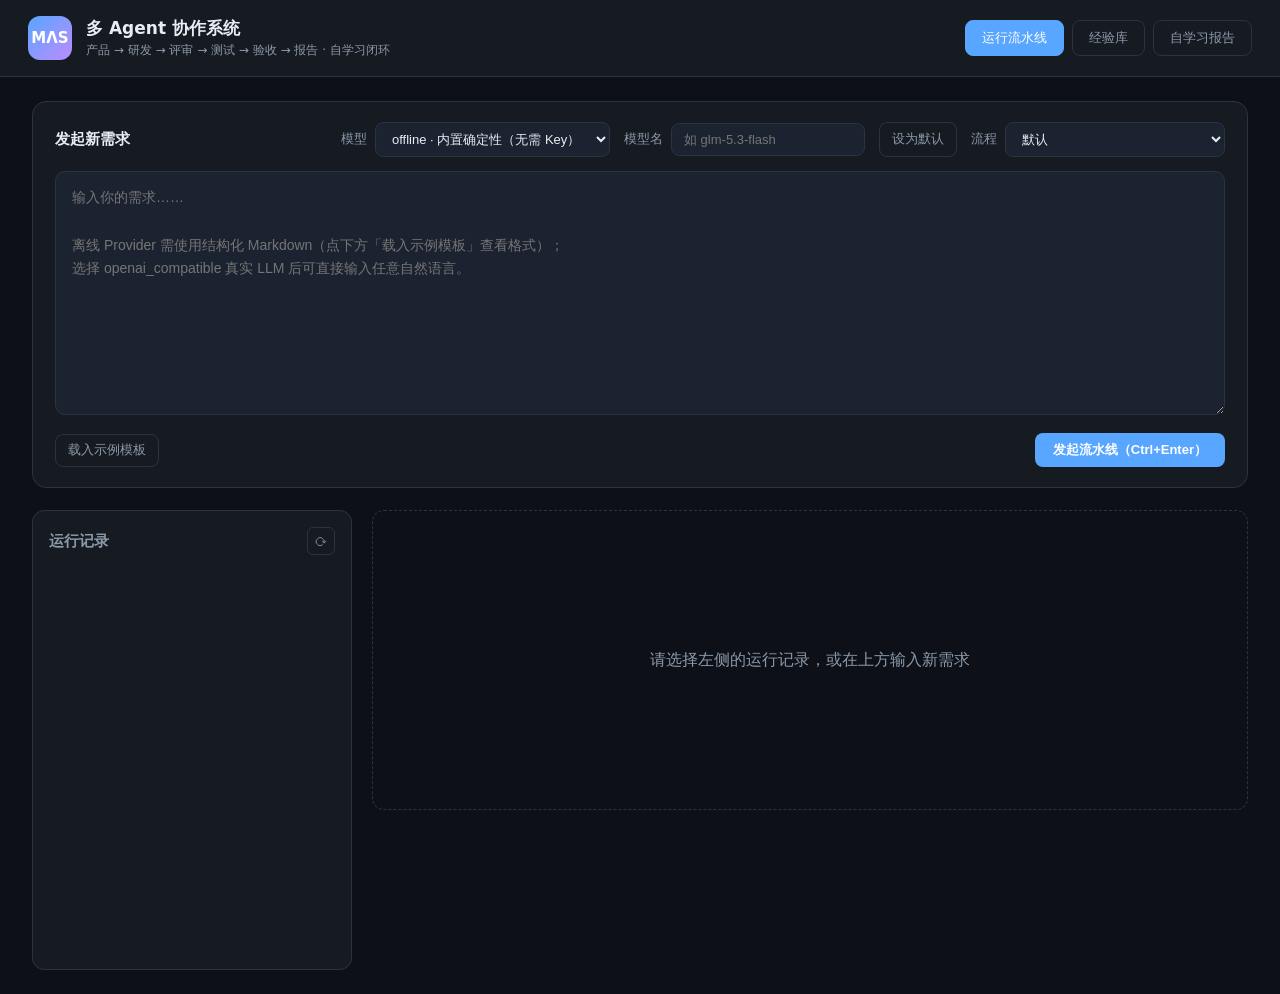
==== frontend/index.html @ 4d5acef0 "first commit" ====
<!DOCTYPE html>
<html lang="zh-CN">
<head>
  <meta charset="UTF-8">
  <meta name="viewport" content="width=device-width, initial-scale=1.0">
  <title>多 Agent 协作系统 · 运行面板</title>
  <link rel="stylesheet" href="style.css">
</head>
<body>
  <header class="topbar">
    <div class="brand">
      <span class="logo">MΛS</span>
      <div>
        <h1>多 Agent 协作系统</h1>
        <p>产品 → 研发 → 评审 → 测试 → 验收 → 报告 · 自学习闭环</p>
      </div>
    </div>
    <nav class="tabs">
      <button class="tab active" data-view="runs">运行流水线</button>
      <button class="tab" data-view="experience">经验库</button>
      <button class="tab" data-view="learning">自学习报告</button>
    </nav>
  </header>

  <main>
    <!-- 运行视图 -->
    <section id="view-runs" class="view active">
      <!-- 对话入口：输入文字需求，发起一次流水线 -->
      <div class="composer">
        <div class="composer-head">
          <span class="composer-title">发起新需求</span>
          <div class="composer-controls">
            <label class="control">
              <span class="control-label">模型</span>
              <select id="llm-provider">
                <option value="offline">offline · 内置确定性（无需 Key）</option>
                <option value="openai_compatible">openai_compatible · 真实 LLM</option>
              </select>
            </label>
            <label class="control" id="model-control" hidden>
              <span class="control-label">模型名</span>
              <input id="llm-model" type="text" list="model-presets" placeholder="如 glm-5.3-flash">
              <datalist id="model-presets"></datalist>
            </label>
            <button id="save-llm" class="ghost-btn" title="把当前模型/Provider 写回 config/system.yaml，作为以后运行的默认值">设为默认</button>
            <label class="control">
              <span class="control-label">流程</span>
              <select id="new-profile">
                <option value="">默认</option>
                <option value="strict">strict（含方案评审）</option>
                <option value="lean">lean（裁剪代码审查）</option>
              </select>
            </label>
          </div>
        </div>
        <textarea id="new-requirement" rows="9"
          placeholder="输入你的需求……&#10;&#10;离线 Provider 需使用结构化 Markdown（点下方「载入示例模板」查看格式）；&#10;选择 openai_compatible 真实 LLM 后可直接输入任意自然语言。"></textarea>
        <div class="composer-bar">
          <button id="load-example" class="ghost-btn">载入示例模板</button>
          <span id="composer-status" class="composer-status"></span>
          <button id="start-run" class="primary">发起流水线（Ctrl+Enter）</button>
        </div>
      </div>
      <div class="runs-grid">
        <aside class="run-list">
          <div class="panel-title">
            <h2>运行记录</h2>
            <button id="refresh-runs" class="ghost" title="刷新">⟳</button>
          </div>
          <ul id="runs"></ul>
        </aside>
        <section class="run-detail" id="run-detail">
          <div class="empty">请选择左侧的运行记录，或在上方输入新需求</div>
        </section>
      </div>
    </section>

    <!-- 经验库视图 -->
    <section id="view-experience" class="view">
      <div class="panel-title">
        <h2>分级经验库</h2>
        <div class="filters" id="tier-filters">
          <button class="chip active" data-tier="all">全部</button>
          <button class="chip" data-tier="L1">L1 即时</button>
          <button class="chip" data-tier="L2">L2 项目</button>
          <button class="chip" data-tier="L3">L3 全局</button>
        </div>
      </div>
      <div id="experience-stats" class="stats-row"></div>
      <div id="experience-list" class="exp-list"></div>
    </section>

    <!-- 自学习报告视图 -->
    <section id="view-learning" class="view">
      <div class="panel-title"><h2>自学习效果报告</h2></div>
      <div id="metrics-chart" class="chart"></div>
      <article id="learning-report" class="markdown"></article>
    </section>
  </main>

  <script src="app.js"></script>
</body>
</html>
---- frontend/style.css ----
:root {
  --bg: #0d1117;
  --panel: #161b22;
  --panel-2: #1c2330;
  --border: #2b3242;
  --text: #e6edf3;
  --muted: #8b98a9;
  --accent: #58a6ff;
  --green: #3fb950;
  --red: #f85149;
  --orange: #d29922;
  --purple: #bc8cff;
}

* { box-sizing: border-box; margin: 0; padding: 0; }

body {
  background: var(--bg);
  color: var(--text);
  font-family: "Segoe UI", "Microsoft YaHei", system-ui, sans-serif;
  min-height: 100vh;
}

/* 顶栏 */
.topbar {
  display: flex;
  justify-content: space-between;
  align-items: center;
  padding: 16px 28px;
  border-bottom: 1px solid var(--border);
  background: var(--panel);
  flex-wrap: wrap;
  gap: 12px;
}
.brand { display: flex; align-items: center; gap: 14px; }
.logo {
  width: 44px; height: 44px;
  display: grid; place-items: center;
  background: linear-gradient(135deg, var(--accent), var(--purple));
  border-radius: 12px;
  font-weight: 800; font-size: 15px; color: #fff;
}
.topbar h1 { font-size: 17px; }
.topbar p { font-size: 12px; color: var(--muted); margin-top: 2px; }

.tabs { display: flex; gap: 8px; }
.tab {
  background: transparent;
  border: 1px solid var(--border);
  color: var(--muted);
  padding: 8px 16px;
  border-radius: 8px;
  cursor: pointer;
  font-size: 13px;
  transition: all .15s;
}
.tab:hover { color: var(--text); border-color: var(--accent); }
.tab.active { background: var(--accent); border-color: var(--accent); color: #fff; }

main { padding: 24px 32px; max-width: 1600px; margin: 0 auto; }
.view { display: none; }
.view.active { display: block; }

.panel-title {
  display: flex; justify-content: space-between; align-items: center;
  margin-bottom: 14px;
}
.panel-title h2 { font-size: 15px; color: var(--muted); font-weight: 600; }

button.ghost {
  background: transparent; border: 1px solid var(--border);
  color: var(--muted); border-radius: 6px;
  width: 28px; height: 28px; cursor: pointer; font-size: 14px;
}
button.ghost:hover { color: var(--accent); border-color: var(--accent); }

/* 对话入口 */
.composer {
  background: var(--panel);
  border: 1px solid var(--border);
  border-radius: 14px;
  padding: 20px 22px;
  margin-bottom: 22px;
}
.composer-head {
  display: flex; justify-content: space-between; align-items: center;
  gap: 16px; flex-wrap: wrap; margin-bottom: 14px;
}
.composer-title { font-size: 15px; font-weight: 700; }
.composer-controls { display: flex; gap: 14px; flex-wrap: wrap; }
.control { display: flex; align-items: center; gap: 8px; }
.control-label { font-size: 12.5px; color: var(--muted); white-space: nowrap; }
.control select,
.control input {
  background: var(--panel-2); color: var(--text);
  border: 1px solid var(--border); border-radius: 8px;
  padding: 8px 12px; font-size: 13px; min-width: 220px;
  outline: none;
}
.control input { min-width: 180px; }
.control select:focus,
.control input:focus { border-color: var(--accent); }
.composer textarea {
  width: 100%;
  min-height: 220px;
  background: var(--panel-2);
  border: 1px solid var(--border);
  border-radius: 10px;
  color: var(--text);
  padding: 14px 16px;
  font-size: 14px;
  line-height: 1.7;
  font-family: "Microsoft YaHei", "Segoe UI", sans-serif;
  resize: vertical;
  outline: none;
}
.composer textarea:focus { border-color: var(--accent); }
.composer-bar { display: flex; align-items: center; gap: 12px; margin-top: 14px; }
.composer-status { flex: 1; font-size: 12px; color: var(--muted); }
.composer-hint { font-size: 11.5px; color: var(--muted); margin-top: 8px; line-height: 1.5; }
button.ghost-btn {
  background: transparent; border: 1px solid var(--border); color: var(--muted);
  padding: 7px 12px; border-radius: 8px; cursor: pointer; font-size: 12.5px;
}
button.ghost-btn:hover { color: var(--accent); border-color: var(--accent); }
.composer-status.running { color: var(--orange); }
.composer-status.done { color: var(--green); }
.composer-status.error { color: var(--red); }
button.primary {
  background: var(--accent); color: #fff; border: none;
  padding: 8px 18px; border-radius: 8px; cursor: pointer;
  font-size: 13px; font-weight: 600;
}
button.primary:disabled { opacity: .5; cursor: not-allowed; }
button.primary:hover:not(:disabled) { filter: brightness(1.1); }

/* 运行视图布局 */
#view-runs.active { display: block; }
.runs-grid { display: grid; grid-template-columns: 320px 1fr; gap: 20px; }

.run-list {
  background: var(--panel);
  border: 1px solid var(--border);
  border-radius: 12px;
  padding: 16px;
  height: calc(100vh - 440px);
  min-height: 320px;
  overflow-y: auto;
}
.run-list ul { list-style: none; display: flex; flex-direction: column; gap: 8px; }
.run-item {
  padding: 12px;
  border: 1px solid var(--border);
  border-radius: 10px;
  cursor: pointer;
  transition: all .15s;
}
.run-item:hover { border-color: var(--accent); }
.run-item.selected { border-color: var(--accent); background: var(--panel-2); }
.run-item .rid { font-size: 12px; color: var(--muted); font-family: Consolas, monospace; }
.run-item .title { font-size: 13px; margin: 4px 0 6px; overflow: hidden; text-overflow: ellipsis; white-space: nowrap; }
.run-item .meta { display: flex; gap: 8px; font-size: 11px; color: var(--muted); align-items: center; }

.badge {
  padding: 2px 8px; border-radius: 999px;
  font-size: 11px; font-weight: 600;
}
.badge.pass { background: rgba(63, 185, 80, .15); color: var(--green); }
.badge.fail { background: rgba(248, 81, 73, .15); color: var(--red); }

/* 运行详情 */
.run-detail { min-width: 0; }
.empty {
  height: 300px; display: grid; place-items: center;
  color: var(--muted); border: 1px dashed var(--border); border-radius: 12px;
}

.cards { display: grid; grid-template-columns: repeat(auto-fit, minmax(120px, 1fr)); gap: 12px; margin-bottom: 16px; }
.card {
  background: var(--panel);
  border: 1px solid var(--border);
  border-radius: 10px;
  padding: 12px 14px;
}
.card .label { font-size: 11px; color: var(--muted); }
.card .value { font-size: 20px; font-weight: 700; margin-top: 4px; }
.card .value.green { color: var(--green); }
.card .value.red { color: var(--red); }
.card .value.orange { color: var(--orange); }

.detail-block {
  background: var(--panel);
  border: 1px solid var(--border);
  border-radius: 12px;
  padding: 16px;
  margin-bottom: 16px;
}
.detail-block h3 { font-size: 14px; margin-bottom: 12px; color: var(--text); }

/* 执行步骤 */
.steps { list-style: none; display: flex; flex-direction: column; gap: 0; }
.step { display: flex; gap: 14px; position: relative; padding: 10px 4px; }
.step:not(:last-child)::before {
  content: ""; position: absolute; left: 14px; top: 38px; bottom: -4px;
  width: 2px; background: var(--border);
}
.step-icon {
  flex: 0 0 28px; height: 28px; border-radius: 50%;
  display: grid; place-items: center;
  font-size: 14px; font-weight: 700;
  background: var(--panel-2); border: 1px solid var(--border);
  z-index: 1;
}
.step.pass .step-icon { color: var(--green); border-color: var(--green); }
.step.fail .step-icon { color: var(--red); border-color: var(--red); }
.step.warn .step-icon { color: var(--orange); border-color: var(--orange); }
.step.running .step-icon { color: var(--accent); border-color: var(--accent); }
.step-head { display: flex; align-items: baseline; gap: 10px; flex-wrap: wrap; font-size: 13.5px; }
.step-node { font-size: 11.5px; color: var(--muted); font-family: Consolas, monospace; }
.step-summary { font-size: 12.5px; color: var(--muted); margin-top: 4px; line-height: 1.6; }
.step.fail .step-summary { color: var(--red); }
.criteria { margin: 6px 0 0 4px; padding-left: 16px; font-size: 12px; color: var(--muted); }
.criteria code { color: var(--orange); }

/* 思考过程 traces */
.traces { display: flex; flex-direction: column; gap: 8px; }
.trace {
  background: var(--panel-2); border: 1px solid var(--border); border-radius: 10px;
  overflow: hidden;
}
.trace.trace-error { border-color: rgba(248, 81, 73, .5); }
.trace summary {
  display: flex; align-items: center; gap: 10px; flex-wrap: wrap;
  padding: 10px 14px; cursor: pointer; font-size: 12.5px;
  list-style: none;
}
.trace summary::-webkit-details-marker { display: none; }
.trace summary::before { content: "▸"; color: var(--muted); transition: transform .15s; }
.trace[open] summary::before { transform: rotate(90deg); }
.trace summary:hover { background: rgba(88, 166, 255, .06); }
.trace-idx { color: var(--muted); font-family: Consolas, monospace; }
.trace-agent { color: var(--purple); font-family: Consolas, monospace; }
.trace-kind { color: var(--accent); font-family: Consolas, monospace; }
.trace-meta { margin-left: auto; color: var(--muted); font-size: 11.5px; }
.trace-section { padding: 0 14px 12px; }
.trace-section h4 {
  font-size: 11.5px; color: var(--muted); font-weight: 600;
  margin: 8px 0 6px; text-transform: uppercase; letter-spacing: .5px;
}
.trace-section pre {
  background: var(--bg); border: 1px solid var(--border); border-radius: 8px;
  padding: 12px; font-size: 12px; line-height: 1.65;
  max-height: 360px; overflow: auto;
  white-space: pre-wrap; word-break: break-word;
}

/* 事件时间线 */
.timeline { max-height: 420px; overflow-y: auto; display: flex; flex-direction: column; gap: 2px; }
.event {
  display: grid;
  grid-template-columns: 44px 120px 130px 1fr;
  gap: 10px;
  padding: 7px 10px;
  font-size: 12px;
  border-radius: 6px;
  align-items: baseline;
}
.event:hover { background: var(--panel-2); }
.event .seq { color: var(--muted); font-family: Consolas, monospace; }
.event .type { color: var(--accent); font-family: Consolas, monospace; }
.event .agent { color: var(--purple); }
.event .payload { color: var(--muted); overflow: hidden; text-overflow: ellipsis; white-space: nowrap; }
.event.sev-warn .type { color: var(--orange); }
.event.sev-error .type { color: var(--red); }

/* Markdown 报告 */
.markdown {
  background: var(--panel);
  border: 1px solid var(--border);
  border-radius: 12px;
  padding: 20px 24px;
  font-size: 13.5px;
  line-height: 1.7;
  overflow-x: auto;
}
.markdown h1, .markdown h2, .markdown h3 { margin: 14px 0 8px; }
.markdown h1 { font-size: 18px; }
.markdown h2 { font-size: 16px; border-bottom: 1px solid var(--border); padding-bottom: 6px; }
.markdown table { border-collapse: collapse; margin: 10px 0; width: 100%; }
.markdown th, .markdown td { border: 1px solid var(--border); padding: 6px 10px; font-size: 12.5px; }
.markdown th { background: var(--panel-2); }
.markdown code { background: var(--panel-2); padding: 1px 5px; border-radius: 4px; font-size: 12px; }
.markdown pre { background: var(--panel-2); padding: 12px; border-radius: 8px; overflow-x: auto; margin: 8px 0; }
.markdown pre code { background: transparent; padding: 0; }
.markdown ul { padding-left: 20px; }

/* 经验库 */
.filters { display: flex; gap: 6px; }
.chip {
  background: var(--panel); border: 1px solid var(--border); color: var(--muted);
  padding: 5px 12px; border-radius: 999px; cursor: pointer; font-size: 12px;
}
.chip.active { background: var(--accent); color: #fff; border-color: var(--accent); }

.stats-row { display: flex; gap: 12px; margin-bottom: 14px; flex-wrap: wrap; }
.stat-pill {
  background: var(--panel); border: 1px solid var(--border); border-radius: 8px;
  padding: 8px 14px; font-size: 12px; color: var(--muted);
}
.stat-pill b { color: var(--text); margin-left: 4px; }

.exp-list { display: flex; flex-direction: column; gap: 10px; }
.exp-item {
  background: var(--panel); border: 1px solid var(--border); border-radius: 10px; padding: 14px 16px;
}
.exp-head { display: flex; align-items: center; gap: 10px; flex-wrap: wrap; margin-bottom: 6px; }
.tier { font-size: 11px; font-weight: 700; padding: 2px 8px; border-radius: 6px; }
.tier.L1 { background: rgba(210, 153, 34, .18); color: var(--orange); }
.tier.L2 { background: rgba(88, 166, 255, .18); color: var(--accent); }
.tier.L3 { background: rgba(188, 140, 255, .18); color: var(--purple); }
.exp-id { font-family: Consolas, monospace; font-size: 11px; color: var(--muted); }
.exp-meta { font-size: 11px; color: var(--muted); }
.exp-lesson { font-size: 13px; line-height: 1.6; }
.exp-action { font-size: 12px; color: var(--green); margin-top: 6px; }
.exp-tags { display: flex; gap: 6px; flex-wrap: wrap; margin-top: 8px; }
.tag { font-size: 11px; background: var(--panel-2); color: var(--muted); padding: 2px 8px; border-radius: 999px; }

/* 指标柱状图 */
.chart {
  background: var(--panel); border: 1px solid var(--border); border-radius: 12px;
  padding: 18px; margin-bottom: 16px; overflow-x: auto;
}
.chart .bars { display: flex; align-items: flex-end; gap: 14px; height: 160px; }
.chart .bar-group { display: flex; flex-direction: column; align-items: center; gap: 6px; flex: 0 0 auto; }
.chart .bar { width: 34px; background: linear-gradient(180deg, var(--accent), var(--purple)); border-radius: 6px 6px 0 0; min-height: 2px; }
.chart .bar-label { font-size: 10px; color: var(--muted); writing-mode: vertical-rl; max-height: 70px; }
.chart .bar-value { font-size: 11px; color: var(--text); }
.chart-title { font-size: 13px; color: var(--muted); margin-bottom: 12px; }

@media (max-width: 900px) {
  .runs-grid { grid-template-columns: 1fr; }
  .run-list { height: auto; max-height: 320px; }
  .event { grid-template-columns: 40px 100px 1fr; }
  .event .agent { display: none; }
}
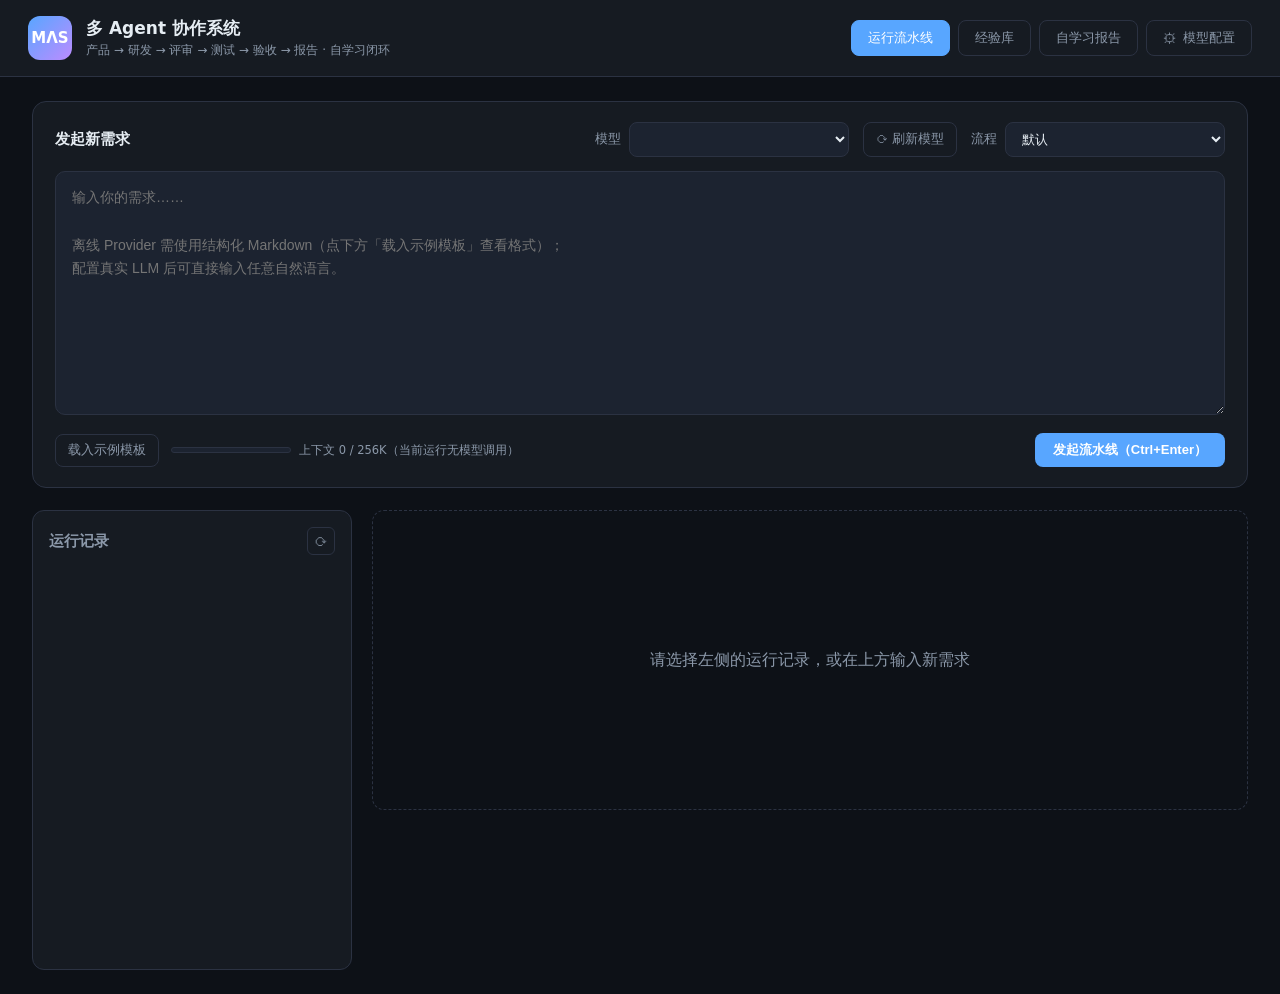
==== commit 1243e28c: "feat: 更新 multi_agent 前端、配置与 mas 核心模块 - frontend: app.js / index.html / server.py / style.css - mas 核" ====
--- a/frontend/index.html
+++ b/frontend/index.html
@@ -19,6 +19,9 @@
       <button class="tab active" data-view="runs">运行流水线</button>
       <button class="tab" data-view="experience">经验库</button>
       <button class="tab" data-view="learning">自学习报告</button>
+      <button id="open-settings" class="settings-btn" title="配置 API Key / Base URL / 默认模型">
+        <span class="gear">⚙</span>模型配置
+      </button>
     </nav>
   </header>
 
@@ -32,17 +35,9 @@
           <div class="composer-controls">
             <label class="control">
               <span class="control-label">模型</span>
-              <select id="llm-provider">
-                <option value="offline">offline · 内置确定性（无需 Key）</option>
-                <option value="openai_compatible">openai_compatible · 真实 LLM</option>
-              </select>
+              <select id="llm-model-select" title="按当前 API Key 动态获取，点击「模型配置」可切换 Key"></select>
             </label>
-            <label class="control" id="model-control" hidden>
-              <span class="control-label">模型名</span>
-              <input id="llm-model" type="text" list="model-presets" placeholder="如 glm-5.3-flash">
-              <datalist id="model-presets"></datalist>
-            </label>
-            <button id="save-llm" class="ghost-btn" title="把当前模型/Provider 写回 config/system.yaml，作为以后运行的默认值">设为默认</button>
+            <button id="reload-models" class="ghost-btn" title="按当前凭据重新获取可用模型列表">⟳ 刷新模型</button>
             <label class="control">
               <span class="control-label">流程</span>
               <select id="new-profile">
@@ -54,9 +49,13 @@
           </div>
         </div>
         <textarea id="new-requirement" rows="9"
-          placeholder="输入你的需求……&#10;&#10;离线 Provider 需使用结构化 Markdown（点下方「载入示例模板」查看格式）；&#10;选择 openai_compatible 真实 LLM 后可直接输入任意自然语言。"></textarea>
+          placeholder="输入你的需求……&#10;&#10;离线 Provider 需使用结构化 Markdown（点下方「载入示例模板」查看格式）；&#10;配置真实 LLM 后可直接输入任意自然语言。"></textarea>
         <div class="composer-bar">
           <button id="load-example" class="ghost-btn">载入示例模板</button>
+          <div id="context-usage" class="ctx" title="当前所选运行的单次调用上下文峰值占用">
+            <div class="ctx-bar"><div class="ctx-fill"></div></div>
+            <span class="ctx-text">上下文 --</span>
+          </div>
           <span id="composer-status" class="composer-status"></span>
           <button id="start-run" class="primary">发起流水线（Ctrl+Enter）</button>
         </div>
@@ -98,6 +97,55 @@
     </section>
   </main>
 
+  <!-- 模型配置弹窗：API Key / Base URL / 默认模型，保存后立即生效 -->
+  <div id="settings-overlay" class="overlay" hidden>
+    <div class="modal" role="dialog" aria-modal="true" aria-labelledby="settings-title">
+      <div class="modal-head">
+        <h2 id="settings-title">模型配置</h2>
+        <button id="settings-close" class="icon-btn" title="关闭">✕</button>
+      </div>
+      <div class="modal-body">
+        <label class="field">
+          <span class="field-label">供应商（仅支持 OpenAI 兼容协议 API）</span>
+          <select id="cfg-provider">
+            <option value="openai_compatible">◈ 自定义（OpenAI 兼容）</option>
+            <option value="offline">offline · 内置确定性（无需 Key）</option>
+          </select>
+        </label>
+        <label class="field">
+          <span class="field-label">接口地址（Base URL）</span>
+          <input id="cfg-base-url" type="text" placeholder="https://api.example.com/v1" spellcheck="false">
+        </label>
+        <div class="field">
+          <span class="field-label">API Key</span>
+          <div class="key-row">
+            <input id="cfg-api-key" type="password" placeholder="输入你的 API Key" autocomplete="off" spellcheck="false">
+            <button id="cfg-eye" class="ghost-btn" type="button" title="显示/隐藏">👁</button>
+            <button id="cfg-test" class="ghost-btn" type="button">测试连接</button>
+          </div>
+        </div>
+        <label class="field">
+          <span class="field-label">默认模型（可点「测试连接」后从下拉选择，或手动输入）</span>
+          <input id="cfg-model" type="text" list="cfg-model-list" placeholder="例如 DeepSeek / Qwen / GLM" spellcheck="false">
+          <datalist id="cfg-model-list"></datalist>
+        </label>
+        <label class="field">
+          <span class="field-label">上下文窗口（token，平台当前不超过 256K = 262144）</span>
+          <input id="cfg-context-window" type="number" min="1024" step="1024" placeholder="例如 262144">
+        </label>
+        <label class="field">
+          <span class="field-label">令牌备注名（可选）</span>
+          <input id="cfg-token-name" type="text" placeholder="例如 fa_244511009">
+        </label>
+        <div id="cfg-status" class="modal-status"></div>
+      </div>
+      <div class="modal-foot">
+        <button id="cfg-cancel" class="ghost-btn">取消</button>
+        <button id="cfg-save" class="primary">保存</button>
+      </div>
+    </div>
+  </div>
+
   <script src="app.js"></script>
 </body>
 </html>
--- a/frontend/style.css
+++ b/frontend/style.css
@@ -98,6 +98,7 @@
   outline: none;
 }
 .control input { min-width: 180px; }
+.control input.wide { min-width: 300px; }
 .control select:focus,
 .control input:focus { border-color: var(--accent); }
 .composer textarea {
@@ -337,9 +338,90 @@
 .chart .bar-value { font-size: 11px; color: var(--text); }
 .chart-title { font-size: 13px; color: var(--muted); margin-bottom: 12px; }
 
+/* 顶栏「模型配置」入口 */
+.settings-btn {
+  display: flex; align-items: center; gap: 6px;
+  background: transparent; border: 1px solid var(--border); color: var(--muted);
+  padding: 8px 16px; border-radius: 8px; cursor: pointer; font-size: 13px;
+  transition: all .15s;
+}
+.settings-btn:hover { color: var(--text); border-color: var(--accent); }
+.settings-btn .gear { font-size: 14px; }
+
+/* 模型配置弹窗 */
+.overlay {
+  position: fixed; inset: 0; z-index: 50;
+  background: rgba(0, 0, 0, .55);
+  display: grid; place-items: center;
+  animation: fade .18s ease;
+}
+.overlay[hidden] { display: none; }
+.modal {
+  width: min(560px, 92vw); max-height: 86vh; overflow: auto;
+  background: var(--panel); border: 1px solid var(--border); border-radius: 14px;
+  box-shadow: 0 24px 60px rgba(0, 0, 0, .5);
+  animation: pop .18s ease;
+}
+.modal-head {
+  display: flex; justify-content: space-between; align-items: center;
+  padding: 16px 20px; border-bottom: 1px solid var(--border);
+}
+.modal-head h2 { font-size: 15px; }
+.icon-btn {
+  background: transparent; border: 1px solid var(--border); color: var(--muted);
+  width: 28px; height: 28px; border-radius: 8px; cursor: pointer; transition: all .15s;
+}
+.icon-btn:hover { color: var(--accent); border-color: var(--accent); }
+.modal-body { padding: 18px 20px; display: flex; flex-direction: column; gap: 14px; }
+.field { display: flex; flex-direction: column; gap: 6px; }
+.field-label { font-size: 12.5px; color: var(--muted); }
+.field select,
+.field input {
+  background: var(--panel-2); color: var(--text);
+  border: 1px solid var(--border); border-radius: 8px;
+  padding: 9px 12px; font-size: 13px; outline: none; width: 100%;
+}
+.field select:focus,
+.field input:focus { border-color: var(--accent); }
+.key-row { display: flex; gap: 8px; }
+.key-row input { flex: 1; min-width: 0; }
+.key-row button { white-space: nowrap; }
+.modal-status { font-size: 12px; color: var(--muted); min-height: 16px; line-height: 1.6; }
+.modal-status.running { color: var(--orange); }
+.modal-status.done { color: var(--green); }
+.modal-status.error { color: var(--red); }
+.modal-foot {
+  display: flex; justify-content: flex-end; gap: 10px;
+  padding: 14px 20px; border-top: 1px solid var(--border);
+}
+
+/* 上下文用量进度条 */
+.ctx { display: flex; align-items: center; gap: 8px; min-width: 210px; }
+.ctx-bar {
+  width: 120px; height: 6px; flex: 0 0 120px;
+  background: var(--panel-2); border: 1px solid var(--border);
+  border-radius: 999px; overflow: hidden;
+}
+.ctx-fill { height: 100%; width: 0; background: var(--accent); transition: width .3s ease; }
+.ctx-text { font-size: 11.5px; color: var(--muted); white-space: nowrap; }
+.ctx.warn .ctx-fill { background: var(--orange); }
+.ctx.warn .ctx-text { color: var(--orange); }
+.ctx.danger .ctx-fill { background: var(--red); }
+.ctx.danger .ctx-text { color: var(--red); }
+
+@keyframes fade { from { opacity: 0; } to { opacity: 1; } }
+@keyframes pop {
+  from { opacity: 0; transform: translateY(8px) scale(.98); }
+  to { opacity: 1; transform: none; }
+}
+
 @media (max-width: 900px) {
   .runs-grid { grid-template-columns: 1fr; }
   .run-list { height: auto; max-height: 320px; }
   .event { grid-template-columns: 40px 100px 1fr; }
   .event .agent { display: none; }
-}
+  .tabs { flex-wrap: wrap; }
+  .composer-bar { flex-wrap: wrap; }
+  .ctx { min-width: 160px; }
+  .modal { width: 96vw; max-height: 90vh; }
+}
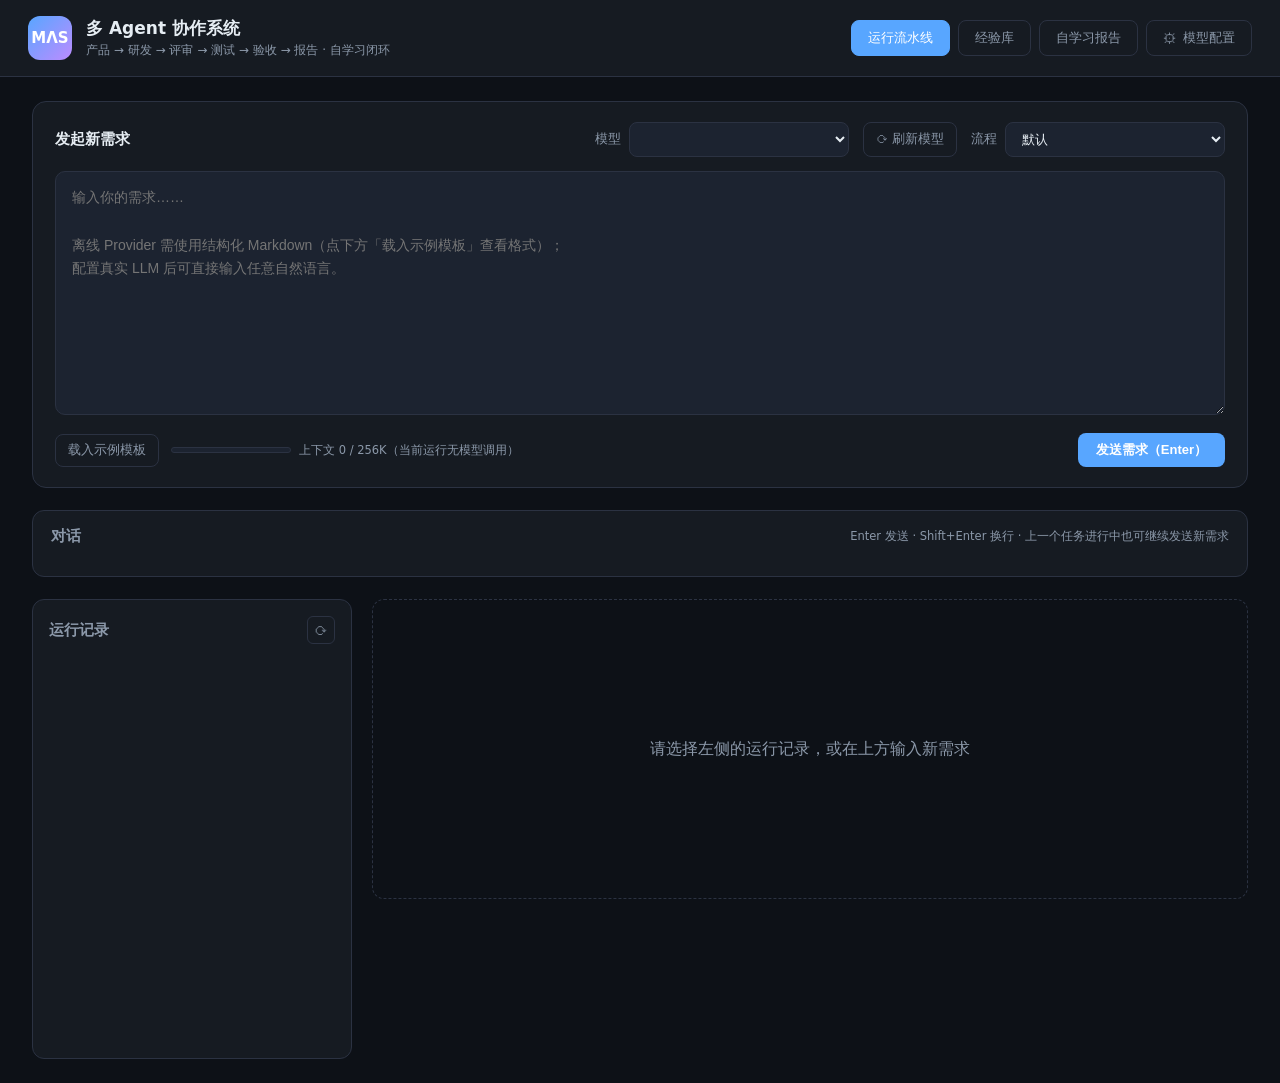
==== commit d348163d: "feat: 沙箱安全加固、并发文件锁与 MCP 函数调用闭环 - 沙箱加固：命令白名单(仅放行 python 解释器)、剔除敏感环境变量、POSIX 资源限制(cpu/内存/文件/进程) - 并发与一" ====
--- a/frontend/index.html
+++ b/frontend/index.html
@@ -57,8 +57,16 @@
             <span class="ctx-text">上下文 --</span>
           </div>
           <span id="composer-status" class="composer-status"></span>
-          <button id="start-run" class="primary">发起流水线（Ctrl+Enter）</button>
+          <button id="start-run" class="primary">发送需求（Enter）</button>
         </div>
+      </div>
+      <!-- 对话区：发出的需求消息 + 对应运行记录（消息点开即看执行情况与思考链路） -->
+      <div class="chat">
+        <div class="panel-title">
+          <h2>对话</h2>
+          <span class="chat-hint">Enter 发送 · Shift+Enter 换行 · 上一个任务进行中也可继续发送新需求</span>
+        </div>
+        <div id="chat-messages" class="chat-messages"></div>
       </div>
       <div class="runs-grid">
         <aside class="run-list">
--- a/frontend/style.css
+++ b/frontend/style.css
@@ -409,6 +409,46 @@
 .ctx.danger .ctx-fill { background: var(--red); }
 .ctx.danger .ctx-text { color: var(--red); }
 
+/* 对话区 */
+.chat {
+  background: var(--panel);
+  border: 1px solid var(--border);
+  border-radius: 12px;
+  padding: 16px 18px;
+  margin-bottom: 22px;
+}
+.chat-hint { font-size: 11.5px; color: var(--muted); }
+.chat-messages { display: flex; flex-direction: column; gap: 12px; max-height: 300px; overflow-y: auto; }
+.msg { display: flex; flex-direction: column; gap: 4px; animation: pop .18s ease; }
+.msg.user { align-items: flex-end; }
+.msg.run-msg { align-items: flex-start; }
+.msg .bubble {
+  max-width: 78%;
+  padding: 10px 14px;
+  border-radius: 12px;
+  border: 1px solid var(--border);
+  font-size: 13px;
+  line-height: 1.7;
+  white-space: pre-wrap;
+  word-break: break-word;
+}
+.msg.user .bubble { background: rgba(88, 166, 255, .14); border-color: rgba(88, 166, 255, .45); }
+.msg.run-msg .bubble { background: var(--panel-2); cursor: pointer; }
+.msg.run-msg .bubble:hover { border-color: var(--accent); }
+.msg-time { font-size: 11px; color: var(--muted); }
+.msg-head { display: flex; align-items: center; gap: 8px; margin-bottom: 6px; flex-wrap: wrap; }
+.msg-head code { font-family: Consolas, monospace; font-size: 11.5px; color: var(--muted); }
+.msg-meta { font-size: 12px; color: var(--muted); }
+.msg-link { margin-top: 6px; font-size: 12px; color: var(--accent); }
+
+/* 运行状态徽标：进行中 / 已完成 */
+.badge.running {
+  background: rgba(210, 153, 34, .18); color: var(--orange);
+  animation: blink 1.2s ease-in-out infinite;
+}
+.badge.done { background: rgba(63, 185, 80, .15); color: var(--green); }
+@keyframes blink { 50% { opacity: .45; } }
+
 @keyframes fade { from { opacity: 0; } to { opacity: 1; } }
 @keyframes pop {
   from { opacity: 0; transform: translateY(8px) scale(.98); }
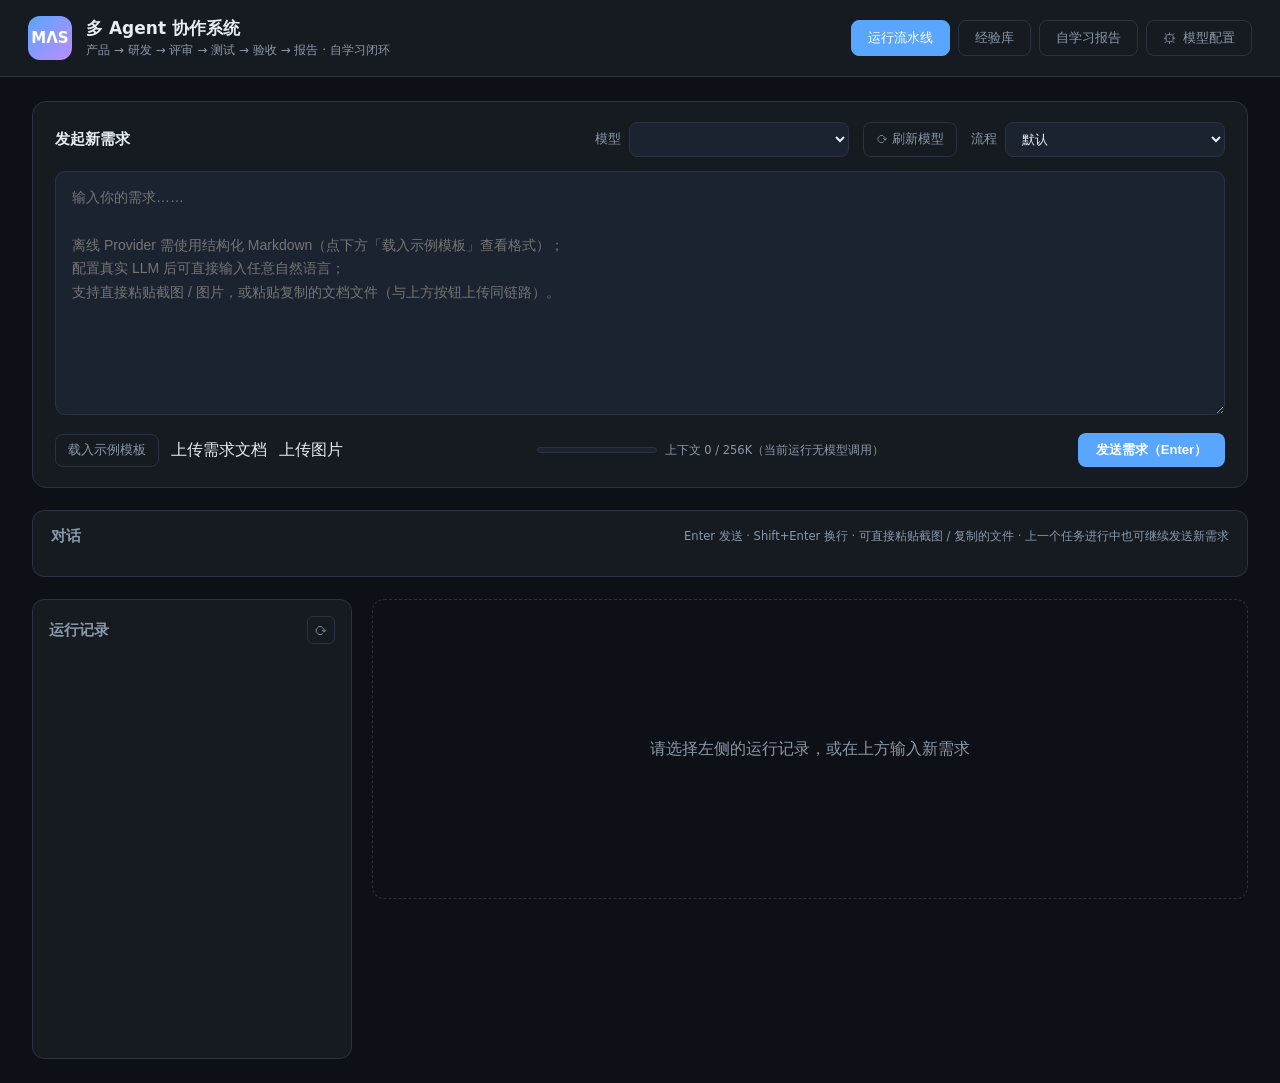
==== commit de715059: "feat: 前后端全栈交付与五项输入能力扩展，新增意图路由/AB 档与前端配置 UI 新增 mas/compress,intent,sources,websearch,uiprober,envprob" ====
--- a/frontend/index.html
+++ b/frontend/index.html
@@ -49,9 +49,23 @@
           </div>
         </div>
         <textarea id="new-requirement" rows="9"
-          placeholder="输入你的需求……&#10;&#10;离线 Provider 需使用结构化 Markdown（点下方「载入示例模板」查看格式）；&#10;配置真实 LLM 后可直接输入任意自然语言。"></textarea>
+          placeholder="输入你的需求……&#10;&#10;离线 Provider 需使用结构化 Markdown（点下方「载入示例模板」查看格式）；&#10;配置真实 LLM 后可直接输入任意自然语言；&#10;支持直接粘贴截图 / 图片，或粘贴复制的文档文件（与上方按钮上传同链路）。"></textarea>
+        <div id="image-tray" class="image-tray" hidden></div>
         <div class="composer-bar">
           <button id="load-example" class="ghost-btn">载入示例模板</button>
+          <label id="upload-doc-btn" class="ghost-btn"
+            title="上传需求文档：md/txt/markdown/csv/json/yaml/docx 可直接解析；PDF/pptx/xlsx 需先在 config/mcp.yaml 配置文档解析 MCP 服务">
+            上传需求文档
+            <input id="upload-doc" type="file" hidden
+              accept=".md,.markdown,.txt,.text,.csv,.json,.yaml,.yml,.rst,.docx,.pdf,.pptx,.xlsx">
+          </label>
+          <label id="upload-image-btn" class="ghost-btn"
+            title="上传需求附图：png/jpg/jpeg/webp/gif，单张 ≤5MB、最多 4 张；图片随需求文字一起进入流水线并存档到运行目录（读图需在 config/system.yaml 开启 llm.vision，默认关闭）">
+            上传图片
+            <input id="upload-image" type="file" hidden multiple
+              accept="image/png,image/jpeg,image/webp,image/gif">
+          </label>
+          <span id="upload-name" class="composer-status"></span>
           <div id="context-usage" class="ctx" title="当前所选运行的单次调用上下文峰值占用">
             <div class="ctx-bar"><div class="ctx-fill"></div></div>
             <span class="ctx-text">上下文 --</span>
@@ -64,7 +78,7 @@
       <div class="chat">
         <div class="panel-title">
           <h2>对话</h2>
-          <span class="chat-hint">Enter 发送 · Shift+Enter 换行 · 上一个任务进行中也可继续发送新需求</span>
+          <span class="chat-hint">Enter 发送 · Shift+Enter 换行 · 可直接粘贴截图 / 复制的文件 · 上一个任务进行中也可继续发送新需求</span>
         </div>
         <div id="chat-messages" class="chat-messages"></div>
       </div>
--- a/frontend/style.css
+++ b/frontend/style.css
@@ -441,6 +441,29 @@
 .msg-meta { font-size: 12px; color: var(--muted); }
 .msg-link { margin-top: 6px; font-size: 12px; color: var(--accent); }
 
+/* 对话附图：composer 缩略图托盘 + 消息气泡内图片 */
+.image-tray { display: flex; flex-wrap: wrap; gap: 10px; margin-top: 12px; }
+.image-tray[hidden] { display: none; }   /* hidden 属性需显式压制 display:flex */
+.img-chip {
+  position: relative; width: 72px; height: 72px;
+  border: 1px solid var(--border); border-radius: 8px; overflow: hidden;
+  background: var(--panel-2);
+}
+.img-chip img { width: 100%; height: 100%; object-fit: cover; display: block; }
+.img-chip button {
+  position: absolute; top: 2px; right: 2px; width: 18px; height: 18px;
+  border: none; border-radius: 50%; cursor: pointer;
+  background: rgba(13, 17, 23, .82); color: var(--text);
+  font-size: 10px; line-height: 1; display: grid; place-items: center;
+}
+.img-chip button:hover { background: var(--red); color: #fff; }
+.msg-imgs { display: flex; flex-wrap: wrap; gap: 8px; margin-top: 8px; }
+.msg-img {
+  max-height: 120px; max-width: 220px;
+  border: 1px solid var(--border); border-radius: 8px;
+  cursor: zoom-in; display: block;
+}
+
 /* 运行状态徽标：进行中 / 已完成 */
 .badge.running {
   background: rgba(210, 153, 34, .18); color: var(--orange);
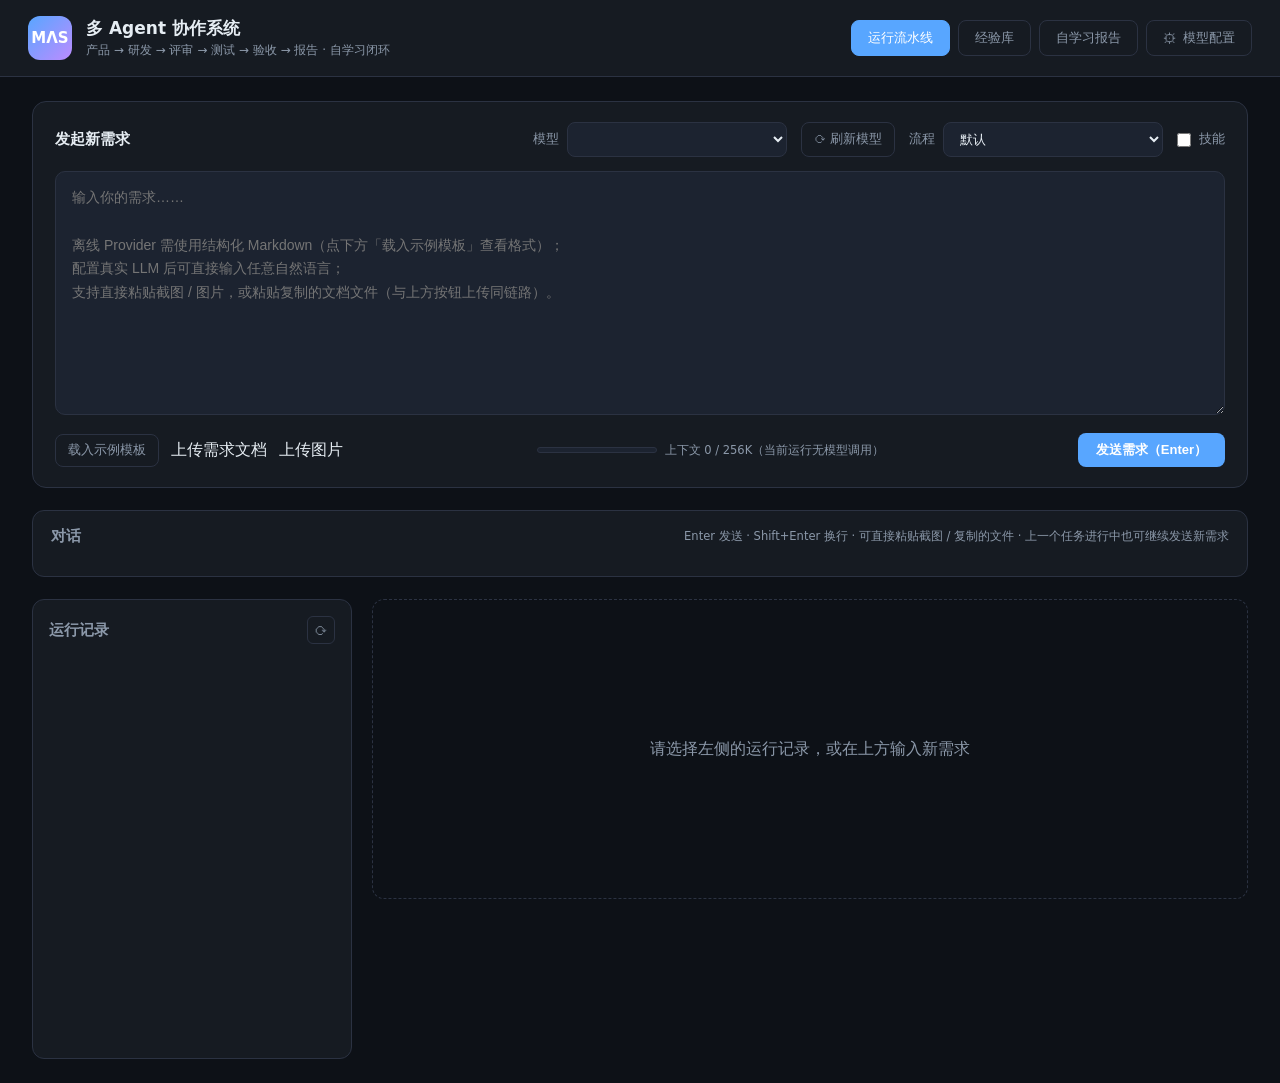
==== commit b13f5eb3: "feat: 存储层 MySQL/Redis 双写、消息队列与 worker、superpowers 技能导入 - 新增 mas/store（MySQL/Redis 后端 + schema.sql）、m" ====
--- a/frontend/index.html
+++ b/frontend/index.html
@@ -46,6 +46,11 @@
                 <option value="lean">lean（裁剪代码审查）</option>
               </select>
             </label>
+            <label class="control switch-control"
+              title="技能系统总开关：开启后按 config/skills/*/SKILL.md 的 trigger 规则向节点 Prompt 注入技能约束。「技能工具调用」开关在「⚙ 模型配置」弹窗内。勾选即时写入 config/system.yaml，下一次运行生效（运行中的流水线不受影响）">
+              <input id="skills-toggle" type="checkbox">
+              <span class="control-label">技能</span>
+            </label>
           </div>
         </div>
         <textarea id="new-requirement" rows="9"
@@ -66,6 +71,8 @@
               accept="image/png,image/jpeg,image/webp,image/gif">
           </label>
           <span id="upload-name" class="composer-status"></span>
+          <button id="cancel-upload" class="ghost-btn" hidden
+            title="取消本次上传：清除已选择的文档，回到未上传状态（服务端暂存文件同时删除）">✕ 取消上传</button>
           <div id="context-usage" class="ctx" title="当前所选运行的单次调用上下文峰值占用">
             <div class="ctx-bar"><div class="ctx-fill"></div></div>
             <span class="ctx-text">上下文 --</span>
@@ -159,6 +166,17 @@
           <span class="field-label">令牌备注名（可选）</span>
           <input id="cfg-token-name" type="text" placeholder="例如 fa_244511009">
         </label>
+        <div class="field">
+          <span class="field-label">技能系统（写入 config/system.yaml 的 runtime.skills，保存后下一次运行生效）</span>
+          <label class="switch-row">
+            <input id="cfg-skills-enabled" type="checkbox">
+            启用技能（enabled：技能文本注入与技能工具的总开关）
+          </label>
+          <label class="switch-row">
+            <input id="cfg-skills-tools-enabled" type="checkbox">
+            启用技能工具调用（tools_enabled：模型可调用 skill_&lt;id&gt; 工具，需与上方同时开启）
+          </label>
+        </div>
         <div id="cfg-status" class="modal-status"></div>
       </div>
       <div class="modal-foot">
--- a/frontend/style.css
+++ b/frontend/style.css
@@ -99,6 +99,12 @@
 }
 .control input { min-width: 180px; }
 .control input.wide { min-width: 300px; }
+/* 主界面技能开关：勾选框不套文本输入样式（与弹窗内 .switch-row 同一处口径） */
+.control.switch-control { cursor: pointer; }
+.control.switch-control input[type="checkbox"] {
+  width: 14px; height: 14px; min-width: 0; margin: 0; padding: 0;
+  accent-color: var(--accent); cursor: pointer;
+}
 .control select:focus,
 .control input:focus { border-color: var(--accent); }
 .composer textarea {
@@ -134,6 +140,14 @@
 }
 button.primary:disabled { opacity: .5; cursor: not-allowed; }
 button.primary:hover:not(:disabled) { filter: brightness(1.1); }
+/* 终止任务（危险操作）：红描边幽灵按钮；「终止中…」置灰态 */
+button.danger-btn {
+  background: transparent; border: 1px solid var(--red); color: var(--red);
+  padding: 7px 14px; border-radius: 8px; cursor: pointer; font-size: 12.5px; font-weight: 600;
+  transition: all .15s;
+}
+button.danger-btn:hover:not(:disabled) { background: rgba(248, 81, 73, .12); }
+button.danger-btn:disabled { opacity: .55; cursor: not-allowed; border-color: var(--border); color: var(--muted); }
 
 /* 运行视图布局 */
 #view-runs.active { display: block; }
@@ -168,6 +182,10 @@
 }
 .badge.pass { background: rgba(63, 185, 80, .15); color: var(--green); }
 .badge.fail { background: rgba(248, 81, 73, .15); color: var(--red); }
+.badge.canceled { background: rgba(210, 153, 34, .15); color: var(--orange); }
+
+/* 运行详情顶部工具条（终止任务按钮） */
+.detail-actions { display: flex; justify-content: flex-end; margin-bottom: 12px; }
 
 /* 运行详情 */
 .run-detail { min-width: 0; }
@@ -386,6 +404,18 @@
 .key-row { display: flex; gap: 8px; }
 .key-row input { flex: 1; min-width: 0; }
 .key-row button { white-space: nowrap; }
+/* 技能开关行：勾选框不套用 .field input 的文本输入样式 */
+.field .switch-row {
+  display: flex; align-items: center; gap: 8px;
+  font-size: 13px; color: var(--text); cursor: pointer;
+  padding: 2px 0;
+}
+.field .switch-row input[type="checkbox"] {
+  width: 15px; height: 15px; margin: 0; padding: 0; flex: none;
+  accent-color: var(--accent); cursor: pointer;
+}
+.field .switch-row input[type="checkbox"]:focus { border: none; }
+.field .switch-row:has(input[type="checkbox"]:disabled) { color: var(--muted); cursor: not-allowed; }
 .modal-status { font-size: 12px; color: var(--muted); min-height: 16px; line-height: 1.6; }
 .modal-status.running { color: var(--orange); }
 .modal-status.done { color: var(--green); }
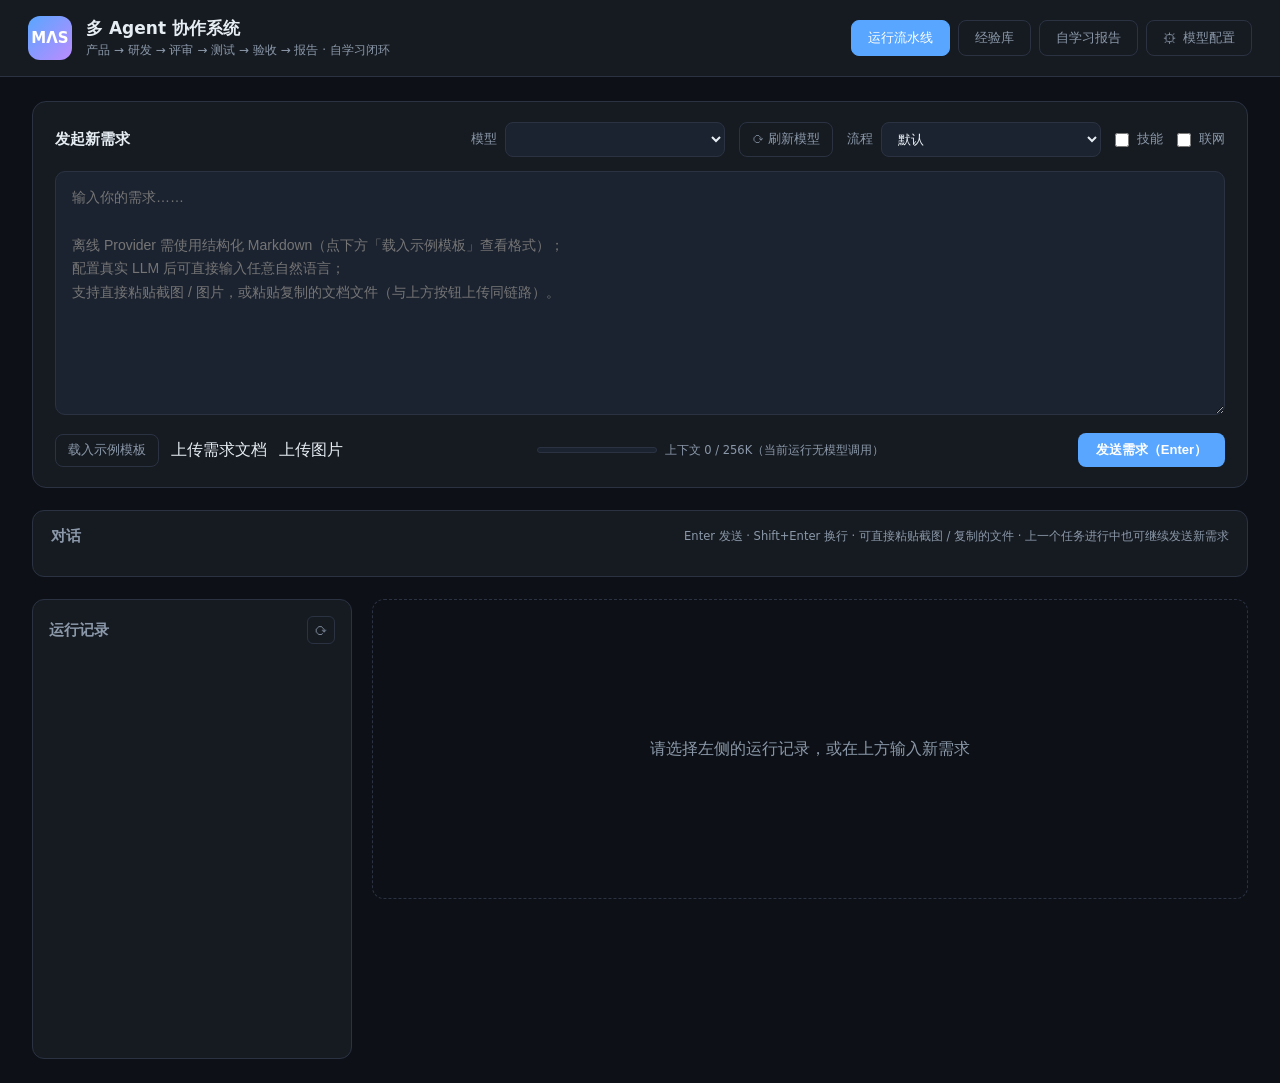
==== commit 08e4c148: "feat: 联网搜索免 Key 通道与对话面板开关（bing_web RSS / GET·POST /api/websearch / 默认开启） 免 Key 通道（mas/websearch.py） " ====
--- a/frontend/index.html
+++ b/frontend/index.html
@@ -51,6 +51,11 @@
               <input id="skills-toggle" type="checkbox">
               <span class="control-label">技能</span>
             </label>
+            <label class="control switch-control" id="websearch-control"
+              title="联网搜索总开关：开启后模型可自主调用 web_search 工具检索公开网页资料（标题/链接/摘要），用于核实版本号、法规标准、API 规范等最新事实。勾选即时写入 config/inputs.yaml 的 websearch.enabled，下一次运行生效（运行中的流水线不受影响）。默认走免 Key 通道（必应网页 RSS）；改用 Bing / Tavily / SerpAPI 官方接口需自备 Key 并手改该文件的 provider 与 api_key">
+              <input id="websearch-toggle" type="checkbox">
+              <span class="control-label">联网</span>
+            </label>
           </div>
         </div>
         <textarea id="new-requirement" rows="9"
@@ -167,6 +172,13 @@
           <input id="cfg-token-name" type="text" placeholder="例如 fa_244511009">
         </label>
         <div class="field">
+          <span class="field-label">工具调用（写入 config/system.yaml 的 llm.tools_enabled，保存后下一次运行生效）</span>
+          <label class="switch-row">
+            <input id="cfg-tools-enabled" type="checkbox">
+            启用 function calling（模型可发起 tool_calls，由 MCP 服务 / 技能工具真实执行）
+          </label>
+        </div>
+        <div class="field">
           <span class="field-label">技能系统（写入 config/system.yaml 的 runtime.skills，保存后下一次运行生效）</span>
           <label class="switch-row">
             <input id="cfg-skills-enabled" type="checkbox">
@@ -174,8 +186,24 @@
           </label>
           <label class="switch-row">
             <input id="cfg-skills-tools-enabled" type="checkbox">
-            启用技能工具调用（tools_enabled：模型可调用 skill_&lt;id&gt; 工具，需与上方同时开启）
-          </label>
+            启用技能工具调用（tools_enabled：模型可调用 skill_&lt;id&gt; 工具，需与上方同时开启及工具调用总开关）
+          </label>
+        </div>
+        <div class="field">
+          <span class="field-label">ReAct 推理-行动循环（写入 config/system.yaml 的 runtime.react，保存后下一次运行生效）</span>
+          <label class="switch-row">
+            <input id="cfg-react-enabled" type="checkbox">
+            启用 ReAct（enabled：模型按 Thought → Action → Observation 逐步推进，每步留痕）
+          </label>
+          <label class="switch-row">
+            <input id="cfg-react-require-thought" type="checkbox">
+            强制思考（require_thought：发起工具调用却没写思考时告警，不阻断）
+          </label>
+          <label class="react-steps-row">
+            单节点最大步数（max_steps）
+            <input id="cfg-react-max-steps" type="number" min="1" max="12" step="1" placeholder="4">
+          </label>
+          <div id="cfg-react-note" class="react-note"></div>
         </div>
         <div id="cfg-status" class="modal-status"></div>
       </div>
@@ -187,5 +215,7 @@
   </div>
 
   <script src="app.js"></script>
+  <!-- 前后端分离：页面由本宿主提供、接口在另一端口时，用
+       index.html?api=http://<后端主机>:8000 指定接口地址（同源部署可省略）。 -->
 </body>
 </html>
--- a/frontend/style.css
+++ b/frontend/style.css
@@ -416,6 +416,18 @@
 }
 .field .switch-row input[type="checkbox"]:focus { border: none; }
 .field .switch-row:has(input[type="checkbox"]:disabled) { color: var(--muted); cursor: not-allowed; }
+/* ReAct：步数输入与生效范围说明（与 .switch-row 同一口径，置灰语义一致） */
+.field .react-steps-row {
+  display: flex; align-items: center; gap: 8px;
+  font-size: 13px; color: var(--text); padding: 2px 0;
+}
+.field .react-steps-row input[type="number"] {
+  width: 72px; padding: 4px 6px; margin: 0;
+  background: var(--panel-2); border: 1px solid var(--border);
+  border-radius: 6px; color: var(--text); font-size: 13px;
+}
+.field .react-steps-row input[type="number"]:disabled { color: var(--muted); cursor: not-allowed; }
+.react-note { font-size: 12px; color: var(--muted); line-height: 1.6; padding-top: 2px; }
 .modal-status { font-size: 12px; color: var(--muted); min-height: 16px; line-height: 1.6; }
 .modal-status.running { color: var(--orange); }
 .modal-status.done { color: var(--green); }
